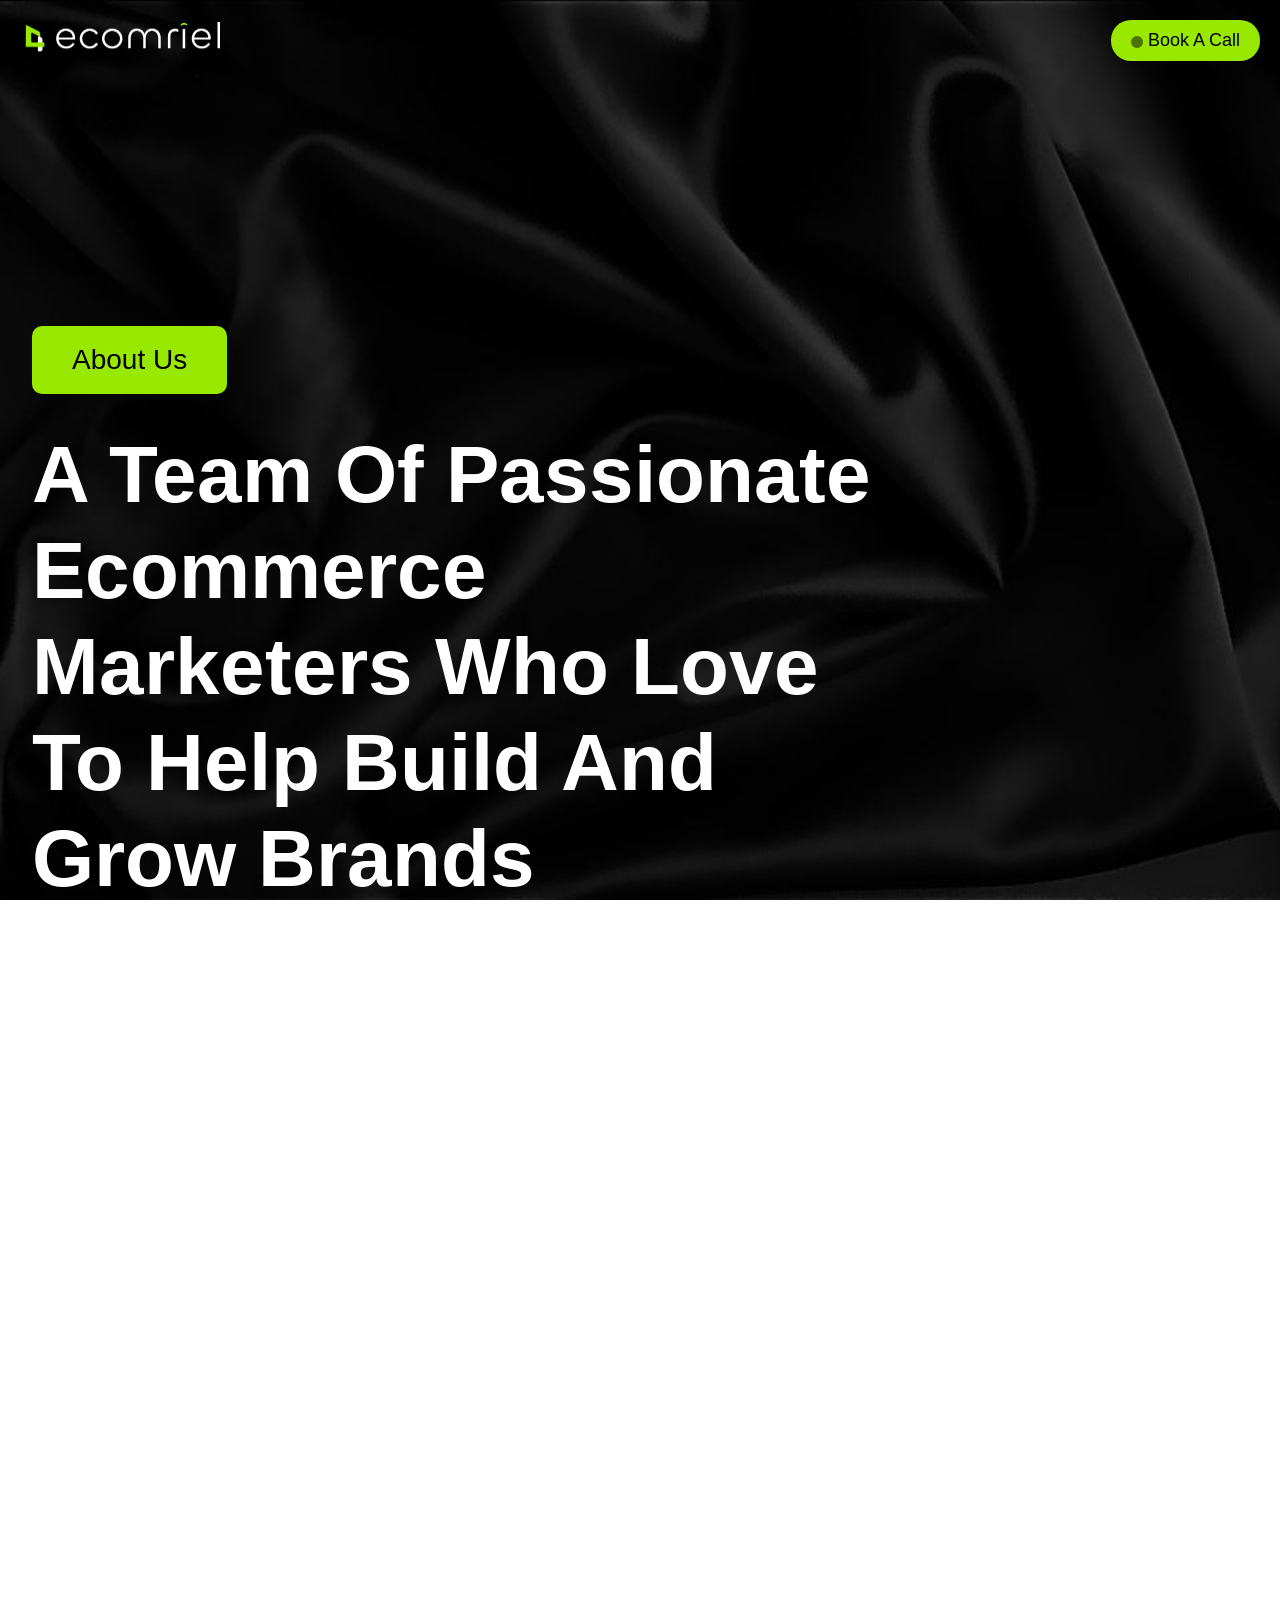
==== about.html @ 67a9770c "first commit" ====
<!DOCTYPE html>
<html lang="en">

<head>
  <meta charset="UTF-8">
  <meta name="viewport" content="width=device-width, initial-scale=1.0">
  <title>Bobb Ecom | About us</title>
  <link rel="shortcut icon" href="asset/favicon.png" type="image/x-icon">
  <!-- CSS STYLING -->
  <link rel="stylesheet" href="css/style.css">
  <!-- ANIMATION ON SCROOL -->
  <link href="https://unpkg.com/aos@2.3.1/dist/aos.css" rel="stylesheet">
  <!-- FONT AWESOME -->
  <link rel="stylesheet" href="https://cdnjs.cloudflare.com/ajax/libs/font-awesome/6.4.2/css/all.min.css" />
  <!-- callender -->
  <link href="https://assets.calendly.com/assets/external/widget.css" rel="stylesheet">


</head>

<body>

  <!-- header start -->
  <header class="header">
    <div class="hd-cont">
      <div class="logo">
        <a href="index.html"> <img src="asset/logo.png" alt="bobb logo">
        </a>
      </div>

      <div class="rgt-hd">
        <div class="hd-cll">

          <a href=""
            onclick="Calendly.initPopupWidget({url: 'https://calendly.com/team-bobbecom/30min?hide_gdpr_banner=1&background_color=000b14&text_color=ffffff&primary_color=c7f300'});return false;">
            <i class="fa-solid fa-circle"><span></span></i> book a call</a>
        </div>
        <div class="nav-togg">
          <div class="menu-icon" onclick="toggleMenu(event)">
            <div class="line line1"></div>
            <div class="line line2"></div>
          </div>
        </div>
      </div>

      <nav class="nav-menu">
        <a href="index.html" onclick="toggleMenu(event)">Home</a>
        <a href="about.html" onclick="toggleMenu(event)">About</a>
        <a href="index.html#services" onclick="toggleMenu(event)">Services</a>
        <a href="index.html#price" onclick="toggleMenu(event)">price</a>
        <a href="index.html#testimonials" onclick="toggleMenu(event)">Testimonials</a>
        <a href="index.html#contact" onclick="toggleMenu(event)">Contact</a>
        <span>
          <div class="nav-sic">
            <p>social handles</p>
            <div class="sic-ico">
              <a href="https://www.facebook.com/Bobbecom"><i class="fa-brands fa-facebook-f"></i></a>
              <a href="https://www.instagram.com/bobbecom"><i class="fa-brands fa-instagram"></i></a>
              <a href="https://www.tiktok.com/@bobbecom"><i class="fa-brands fa-tiktok"></i></a>
              <a href="#"><i class="fa-brands fa-linkedin-in"></i></a>
            </div>
          </div>

      </nav>

    </div>

  </header>

  <!-- header ends -->



  <section class="hero section ab-hm" >
    <div class="ab-hd" >
      <button>About us</button>
      <h1>A team of passionate Ecommerce marketers who love to help build and grow brands</h1>
    </div>
   
      <!--   </div>
    <div class="ab-img">
    <img src="asset/bubbl.png" alt="">
    </div> -->



  </section>
  <section class="section">
    <div class="ic-dwn">
      <div class="dwn-con"><i class="fa-solid fa-arrow-down"></i></div>
    </div>
  </section>



  <section class="section ab-bd-con">
    <div class="bd-co1">
      <h1>Where Experience Meets Passion</h1>
    </div>
    <div class="bd-co2">
      <p>We've been in the eCommerce digital marketing space for over seven years, building a strong track record along
        the way. Our team has successfully managed eCommerce stores and marketing campaigns for a wide range of brands
        across various industries—bringing valuable experience to every project. We're not just skilled; we're genuinely
        passionate about marketing and driven to deliver real results.</p>
      <p>Our approach is simple: we keep you informed at every step, ensuring you're always in the loop about your
        campaigns. Think of us as an extension of your team—combining your industry expertise with our marketing
        firepower. By entrusting your marketing to us, you can stay focused on running your business while we focus on
        growing it. Together, we form a partnership where deep experience and authentic passion fuel real success.</p>
    </div>
  </section>

  <section class="stats-section">
    <div class="stat-box">
      <span class="counter">2017</span>
      <p>Funding Year</p>
    </div>

    <div class="stat-box">
      <span class="counter">$33.2M</span>
      <p>In Ad Spend</p>
    </div>

    <div class="stat-box">
      <span class="counter">$90.4M</span>
      <p>In Revenue Generated</p>
    </div>
  </section>


  <section class="section ab-prt">
    <div class="ab-prt-txt">
      <h1>Meet our partners</h1>
      <p>Because you’re more than just another client</p>
    </div>
    <div class="ab-prt-img">
      <img src="asset/part1.svg" alt="">
      <img src="asset/part10.svg" alt="">
      <img src="asset/part11.svg" alt="">
      <img src="asset/part2.svg" alt="">
      <img src="asset/part3.svg" alt="">
      <img src="asset/part4.svg" alt="">
      <img src="asset/part5.svg" alt="">
      <img src="asset/part6.svg" alt="">
      <img src="asset/part8.svg" alt="">
      <img src="asset/part7.svg" alt="">
    </div>


  </section>

  <section class="our-tem">
    <div class="tem-img">
      <img src="asset/bubbl.png" alt="">
    </div>
    <h1>Our team is here to help</h1>
    <div class="tem-but">
      <h4>we're ready when you are</h4>

      <a href="" onclick="Calendly.initPopupWidget({url: 'https://calendly.com/team-bobbecom/30min?hide_gdpr_banner=1&background_color=000b14&text_color=ffffff&primary_color=c7f300'});return false;"> <button>Book a call</button></a>
    </div>
  </section>

  <!-- footer -->
  <section class="foot-sec">
    <div class="logo">
      <img src="asset/logo.png" alt="">

    </div>
    <div class="links">
      <ul>

        <li>
          <h4>Version</h4>2025 © Version
        </li>
        <li>
          <h4>more</h4><a href="#services">services</a>
        </li>
        <li>
          <h4>designed by</h4>kelarsco
        </li>

      </ul>
    </div>

    <div class="social">
      <a href="https://www.facebook.com/Bobbecom"><i class="fa-brands fa-facebook-f"></i></a>
    <a href="https://www.instagram.com/bobbecom"><i class="fa-brands fa-instagram"></i></a>
    <a href="https://www.tiktok.com/@bobbecom"><i class="fa-brands fa-tiktok"></i></a>
    <a href="#"><i class="fa-brands fa-linkedin-in"></i></a> 
    </div>
  </section>
  <div class="hr"></div><!-- footer -->
  <div class="all-right">
    <h4>© 2025 bobbecom. All rights reserved.</h4>
  </div>
</body>
<!-- FOTTER -->

<!-- javascripts -->
<script src="js/index.js"></script>
<!-- ANIMATION ON SCROLL -->
<script src="https://unpkg.com/aos@2.3.1/dist/aos.js"></script>

<!-- calender -->
<script src="https://assets.calendly.com/assets/external/widget.js" type="text/javascript" async></script>
<script>
  AOS.init();
</script>

</html>
---- css/style.css ----
@import url("https://fonts.googleapis.com/css2?family=Arimo:ital,wght@0,400..700;1,400..700&family=Bebas+Neue&family=Inter:ital,opsz,wght@0,14..32,100..900;1,14..32,100..900&display=swap");

* {
  padding: 0;
  margin: 0;
  box-sizing: border-box;
}

:root {
  --primary: #ffffff;
  --tetiary: #c1c1c1;
  --secondary: #99e800;
  --text: #0d0d0d;
  --text-light: #1e1e1e;
}

html,
body {
  scroll-behavior: smooth;
  width: 100%;
  height: 100%;
  overflow-x: hidden;
}

/* ------------------------------------
scroll bar
---------------------------------------- */
body::-webkit-scrollbar {
  width: 0.4em;
}

body::-webkit-scrollbar-track {
  background: var(--bg-gr);
}

body::-webkit-scrollbar-thumb {
  background-color: var(--secondary);
  height: 3rem;
  border-radius: 2px;
}

/*----------------------------------------------
   general
  ------------------------------------------- */

a {
  text-decoration: none;
  font-family: "Kanit", sans-serif;
  font-size: 18px;
  color: var(--neutral);
  transition: 0.5s ease;
}

a:hover {
  color: var(--accent);
  text-decoration: none;
}

h1 {
  font-family: "inter", system-ui;
  font-size: 25px;
  text-transform: capitalize;
  color: var(--neutral);
}

p {
  color: var(--bg-alt);
}

h2,
h3,
h4,
h5,
h6,
p {
  font-family: "inter", sans-serif;
}

.section {
  padding: 2rem;
  height: auto;
  justify-content: center;
  align-items: center;
  text-align: center;
}

.min-section {
  height: auto !important;
  padding: 25px;
  border-top: 1px solid var(--bg-gr);
  border-bottom: 1px solid var(--bg-gr);
}

body {
  background: var(--primary);
  margin: 0;
  font-family: "Inter", sans-serif;
}

/* ------------------------------------------
reveal
---------------------------------------- */
/* 
.reveal {
  opacity: 0;
  transform: translateY(30px);
  transition:
    opacity 0.6s ease-out,
    transform 0.6s ease-out;
}

.reveal.active {
  opacity: 1;
  transform: translateY(10px);
}
 */
/* ------------------------------
header
--------------------------------- */

.header {
  width: 100%;
  /* Semi-transparent */
  z-index: 1000;
  /*     backdrop-filter: blur(10px);
 */
position: absolute;}

.rgt-hd {
  display: flex;
  align-items: center;
}

.rgt-hd .hd-cll {
  background: var(--secondary);
  padding: 10px 20px;
  border-radius: 20px;
  position: relative;
  display: flex;
  justify-content: center;
  align-items: center;
  display: flex;
  text-transform: capitalize;
  font-family: "inter", sans-serif;
  transition: fade 0.5s ease;
}

.rgt-hd .hd-cll:hover {
  border:1px solid  var(--secondary);
  background: transparent;
  color: var(--secondary);

}



.rgt-hd .hd-cll i span {
  position: absolute;
  margin-left: -5px;
  margin-top: -16.5px;
  height: 10px;
  max-width: 10px;
  width: 10px;
  padding: 10px;
  background: var(--secondary);
  border-radius: 50px;
  align-items: center;
  justify-content: center;
  display: flex;
  opacity: 0.5;
  animation: pulseanimate infinite 2s ease-in-out 2s;
}

@keyframes pulseanimate {
  100% {
    transform: scale(1.5);
    opacity: 0;
  }
}

.rgt-hd .hd-cll i {
  position: relative;
  font-size: 12px;
  align-items: center;
  justify-content: center;
  margin-top: -5px;
}

.hd-cont {
  display: flex;
  justify-content: space-between;
  align-items: center;
  padding: 20px;
}

.hd-cont .logo {
  max-width: 200px;
  overflow: hidden;
  align-items: center;
}
 .hd-cont .logo .mob_loo{
    display: none;
    visibility: hidden;
  }


.hd-cont .logo img {
  width: 100%;
}

/* hero */
/* --- Hero Section --- */
.hero {
  position: relative;
  width: 100%;
  height: 100vh;
overflow: hidden;

}

/* Background image */
.bg-image {
  inset: 0;
  width: 100%;
  height: 100%;
  object-fit: cover;
  filter: brightness(0.4);
  z-index: 0;
  background-image: url(/asset/hero-img.png);
  /* make it fill the screen */
  background-size: cover; /* cover ensures it fills screen proportionally */
  background-position: center; /* center the image */
  background-repeat: no-repeat; /* prevent tiling */
}

/* Background video */
.bg-video {
  inset: 0;
  width: 100%;
  justify-content: center;
  align-items: center;
  height: 100%;
  object-fit: cover;
  z-index: 1;
  mix-blend-mode: screen;
}

.bg-image,
.bg-video {
   position: absolute; /* ✅ not fixed */
  top: 0;
  left: 0;
  width: 100%;
  height: 100%;
  object-fit: cover;
  z-index: 0;
}

/* Content container */
.hero-content {
    position: relative;
  z-index: 3; /* ensures text appears above video/image */
  color: var(--primary);
  display: flex;
  justify-content: space-between;
  align-items: flex-end;
  padding: 5rem;
  height: 100%;
}

/* Left and right layout */
.left {
  flex: 1;
}

.right {
  text-align: right;
  font-size: 0.95rem;
  line-height: 1.6;
}

/* Text styles */
.year {
  font-weight: 500;
  font-size: 60px;
  line-height: 72px;
  color: var(--primary);
  font-family: "Bebas Neue", sans-serif;

}

.glass-text {
  font-size:9vw;
  font-weight: 500;
  letter-spacing: -10px;
  line-height: 1;
  text-transform: lowercase;

  color: var(--primary);
  margin-bottom: 2rem;
}

.desc {
  max-width: 500px;
  font-size: 0.9rem;
  opacity: 0.85;
  line-height: 1.6;
  color: var(--primary);
}

/* Right-side list */
.right ul {
  list-style: none;
}

.right li {
  margin-bottom: 0.3rem;
  opacity: 0.9;
  color: var(--primary);
}

/* --- Responsive --- */
@media (max-width: 900px) {
  .hero-content {
    flex-direction: column;
    align-items: flex-start;
  }
  .right {
    text-align: left;
    margin-top: 2rem;
  }
  .glass-text {
    font-size: 11vw;
  }
}
@media (max-width: 769px) {
  .hero-content {
      padding: .3rem;
      display: flex;
      flex-wrap: wrap-reverse;
    

  }
  .right {
    text-align: right;
    width: 100%;
    padding: 0;
    height: 100%;
    position: relative;
    margin: 2rem 0;
    
  }
  .right ul li{
    font-weight: 600;

    font-size: 0.96rem;
  }
  .right ul{
    width: 100%;
 position: absolute;
  top: calc(50% - 70px);   /* move 70% down, adjust offset if needed */
  left: 0;
  }
  .left{
    position: absolute;
    align-items: flex-end;
    height: auto;
    bottom: 50px;

  }
  .glass-text {
    font-size: 12vw;
    font-weight: 600;
    letter-spacing: -3px;
    text-align: center;
    
  }
  .year{
    display: none;
    visibility: hidden;
  }
  .rgt-hd .hd-cll {
  display: none;
  
}
}
/* hero */
/* -----------------------------
menu icon
-------------------------- */

.menu-icon {
  width: 30px;
  height: 30px;
  display: flex;
  flex-direction: column;
  justify-content: center;
  align-items: center;
  cursor: pointer;
  position: relative;
  
}


.line {
  width: 40px;
  height: 2px;
  border-radius: 3px;
  position: absolute;
  background-color: var(--primary);
  transition:  0.1s ease;
  z-index: 999;
}

.line1 {
  transform: translateY(-6px);
}

.line2 {
  transform: translateY(6px);
}



.menu-icon.active .line1 {
  transform: rotate(45deg);
  left: 0;
}

.menu-icon.active .line2 {
  transform: rotate(-45deg);
}

/* ------------------------------
nav
----------------------------------- */
.nav-togg{
  display: none;
  visibility: hidden;
}


  .nav-menu_des{
    position: relative;
    top: 0;
    display: flex;
    align-items: left;
    justify-content: space-evenly; /* evenly spread items */
    align-items: center;
    color: var(--primary);
    width: 40%;
    z-index: 998;
    
    padding: 0 20px;
  }
  .nav-menu_des a{
text-transform: capitalize;
transition: .3s ease;

  }
.nav-menu_des a:hover{
  color: #ccc;
}
.nav-menu {

  display: none;
  visibility: hidden;
  position: fixed;
  top: 0;
  right: -500px;
  width: 500px;
  height: 100vh;
  background-color: var(--text);
  transition: right 0.5s ease;
  display: flex;
  flex-direction: column;
  align-items: left;
  padding-top: 4rem;
  padding-left: 1rem;
  color: white;
  z-index: 998;
}

.nav-menu span {
  background-color: var(--bg-gr);
  height: 1px;
  width: 100%;
}

.nav-menu.active {
  right: 0;
}

.nav-menu a {
  color: white;
  font-style: normal;
  text-transform: capitalize;
  font-weight: 500;
  text-decoration: none;
    font-size: 30px;
  font-family: "Inter", sans-serif;
  letter-spacing: 0px;
  margin: 5px 15px;
  transition: 0.5s ease;
}

.nav-menu a:hover {
  color: var(--accent);
  transform: scalex(1.05);
}

.nav-sic {
  justify-content: left;
  margin: 15px 0;
  display: block;
  margin-top: 5rem;
}

.nav-sic p {
  margin-left: 20px;
}

.sic-ico{
  margin-top: 20px;
  padding: 0;
}

/* -----------------------------------------
CLIENTS
-------------------------------------------------- */
.qb-box{
  display: flex;
  align-items: center;
  width: 100%;
  height: 50vh;
  justify-content: space-between;
  padding:  2rem;
}
.qbox-cont{
  text-align: left;
  width: 70%;
}

.qbox-btn{
  padding: 10px;
  display: flex;
  align-items: center;
  justify-content: center;
  transition: .5s ease;
}
.qbox-btn svg{
  width: 40px;
  stroke-width: 1px;
}
 .sk-qbox-btn .qbt-lnk{
   font-size: 25px;
  color: var(--primary);
  -webkit-text-stroke:0px;  
  
}
.qbt-lnk{
  margin-left: 15px;
  font-size: 25px;
  color: var(--text);
  -webkit-text-stroke: 0.5px var(--secondary);  
}
.qbox-cont{
   font-size: 46px;
  font-weight: 600;
  line-height: 51px;
    font-family: "Inter", sans-serif;

}
.qbox-btn:hover .qbt-lnk{
transform: translateX(10px);
}


.min-section {
  width: 100%;
  overflow: hidden; /* hide scroll overflow */
  padding: 20px 0;
}

.slider-container {
  position: relative;
  width: 100%;
  overflow: hidden;
padding-bottom: 3rem;}

.row {
  display: flex;
  align-items: center;
  gap: 0px;
  animation: scroll 25s linear infinite;
  width: max-content; /* ensures animation length fits all images */
}

.row img {
  height: 140px;
  padding: 50px;
  transition: transform 0.3s ease;
}

.slider-container .sl-ros{
  border: 1px solid var(--tetiary);
  padding: 3rem;

}


/* ✅ Seamless scroll keyframes */
@keyframes scroll {
  0% {
    transform: translateX(0);
  }
  100% {
    transform: translateX(-50%); /* moves exactly one set width */
  }
}

/* ✅ Slow down (not stop) on hover */
.slider-container:hover .row {
  animation-play-state: paused;
}


@media screen and (max-width: 769px){
.qb-box{
  display: flex;
  flex-wrap: wrap-reverse;
  align-items: center;
  justify-content: center;
  width: 100%;
  padding: 2rem 1.5rem;
}
.qbox-cont{
   font-size: 28px;
  font-weight: 500;
  width: 100%;
  line-height: 40px;
}
.qbox-btn{
  font-size: 18px;
  color: var(--primary);
  background-color:var(--secondary);  
  border-radius: 50px;
  padding: 20px 30px;
  width: 100%;
}
.qbt-lnk{

  color: var(--text-light);
  -webkit-text-stroke: none;  
}





.row img {
  height: 100%;
  width: 100%;
padding: 20px;
}

.row {
    animation-duration: 30s; /* even slower on small phones */
  display: flex;
  align-items: center;
  width: 100%;
    

  }
  .slider-container .sl-ros{
  gap: 0;

}


}

/* ---------------------- 
service section
----------------------------*/

.serv-sec{
  padding: 10px;
  height: auto;
    background-color: var(--text);

}
.ser-hd{
  display: flex;
  width: 100%;
  justify-content: space-between;
  

}
.ser-log{
  align-items: center;
  justify-content: center;
  overflow: hidden;
  width: 80px;
}

.ser-log img{
width: 70PX;
object-fit: cover;
}

.ser-arr {
    position: relative;


}
.ser-arr  i{
color: #ffffff;
width: 100%;

}
.ser-arr span{
  position: absolute;
 justify-content: center;
 align-items: center;
 display: flex;
  display: flex;
  width: 90px;
  height: 90px;
  background-color: var(--text);
  border: 10px solid var(--primary);
  border-radius: 50%;
  top: -60px;

}
.ser-tit{
  padding: 0 20px;
  text-align: center;
  justify-content: center;
  display: flex;
  align-items: center;
}
.ser-tit span{
  padding: 4px;
  border: 2px solid;
  border-right-color: var(--secondary);
  border-top-color: var(--secondary);
margin-right: 10px;
}
.pjs-sec{
  display: grid;
  grid-template-columns: repeat(auto-fit, minmax(720px, 1fr));
  gap: 20px;
  margin-top: 10rem;
  justify-content: center;
  padding: 10px;
  align-items: center;
  height: auto;
  
}
.pjs-sec a{
  margin-top: 3rem;
}
.psec-list{
  padding: 1rem;
  text-align: left;
  display: block;
  overflow: hidden;
  
}
.psec-list .ps-li-img{
  width: 820px;
  height: 550px;
  margin: 20px 0;
  overflow: hidden;
  
}
.psec-list .ps-li-img:hover img{
  transform: scale(1.1);
}
.psec-list .ps-li-img img{
  width: 820px;
  height: 100%;
object-fit: cover;
transition: .5s ease;
}
.ps-li-tit h1{
  padding: 10px 0;
  font-size: 25px;
  font-weight: 700;
  text-transform: capitalize;
  color: var(--text);
  text-align: left;
  
  width: 100%;

  
}
.ps-li-dec p{
  width: 100%;
  padding: 10px 0;
  font-size: 18px;
  font-weight: 300px;
  text-transform: lowercase;
  color: var(--text-light);

}
.ps-li-tags{
  padding: 20px 0;
  display: inline-flex;
  gap: 10px;
}
.ps-li-tags span{
  padding: 3px 10px;
  border-radius: 50px;
  border: 1px solid var(--text-light);
  font-weight: 700;
  font-size: 13px; 
  letter-spacing: .4px;
  text-transform: uppercase;
  color: var(--text);
  
}
.pj-ft-txt{
  width: 100%;
  align-items: center;
  padding: 2rem;
  text-align: right;
  position: relative;
  
}
.pj-ft-txt h1{
  text-transform: capitalize;
  font-weight: 500;
  font-size: 60px;
  font-family: "Arimo", sans-serif;
    color: var(--text);

}
.pj-ft-txt a b{
  color: var(--text);
  
}
.pj-ft-txt a span{
  color: var(--secondary);
  font-family: "Inter", sans-serif;
  margin-top: -15px;

}
.pj-ft-txt a{
  display: flex;
  right: 1rem;
  position: absolute;
  align-items: center;
  
}
.pj-ft-txt a img{
  width: 50px;
  transition: .3s ease;
}
.pj-ft-txt a:hover img{
transform: translateX(-10px);
}



@media screen and (max-width:720px) {
  .pj-ft-txt {
    padding: 2rem 0;
  }
  .pj-ft-txt h1{

  font-size: 35px

}
.pj-ft-txt a img{
  width:30px;
}
  .ps-li-tit h1{
  
  font-size: 20px;
  

  
}
.ps-li-dec p{
 font-size: 15px;

}
  .pjs-sec{
display: block;
  }

  .psec-list{
  padding: 0rem;

  
}
.psec-list .ps-li-img{
  width: 400px;
  height: 200px;
  overflow: hidden;
  
}
.psec-list .ps-li-img img{
  width: 420px;
  height: 200px;
object-fit: cover;
}
}

.ser-tit p{
  color: var(--primary);
}


.ser-main{
  display: flex;
  justify-content: space-between;
  align-items: center;
  width: 100%;
  height: 100%;
  top: 0;
  overflow: hidden;
  padding: 10px;

}

.ser-m-bx-lft{
  padding: 30px ;
  justify-content: center;
  align-items: center;
  width: 20%;
  height: 80%;
}

.ser-m-bx-rgt{
  width: 70%;
  height: 100%;
  padding: 2rem;
  display: flex;
  align-items: center;
}


.ser-m-bx-lft .bx-lft-tit{
  color: var(--tetiary);
  padding: 10px;
  padding: 10px 0;
  font-size: 18px;
  text-transform: capitalize;
}
.ser-m-bx-lft .bx-lft-dec{
  color: var(--primary);
  padding: 10px 0;
  font-size: 23px;
  font-weight: 500;
}
.bx-lft-img{
  overflow: hidden;
  border-radius: 5px;
  margin-bottom: 10px;
  width: 300px;
  height: 200px;
}
.bx-lft-img img{
  width: 100%;
  height: 100%;
  object-fit: cover;
}

.skill-list{
  width:100%;
  height: 100%;
  list-style:none;
  padding:0;
  padding: 10px;
  margin:0;
}
.skill-list  li:nth-child(1){
  opacity: 1;
}
.skill-list  li{
  position: relative;
  color: var(--primary);
  cursor: pointer;
  text-transform: capitalize;
  padding: 1rem 0;
  font-size: 75px;
  letter-spacing: -5px;
  margin: 20px 0;
  font-weight: 600;
  font-family: "Inter", sans-serif;
  align-items: center;
  display: flex;
  border-bottom: 0.1px solid var(--tetiary);

    transition: all .35s ease;
  opacity: .4;

}
.bx-rgt-no p{
  font-weight: 500;
  color: var(--primary);
}
.bx-rgt-no{
  color: var(--secondary);
  position: absolute;
  right: 30px;
  font-size: 30px;
  top: 10px;
  display: flex;
  font-weight: 200;
  font-family: "Arimo", sans-serif;

}

/* transition base */


/* hovered item */
.skill-list li:hover{
  opacity: 1;
  padding-left: 10px;

  color: var(--primary);
}

/* when hovering inside UL — dim everything except active li */
.skill-list:hover li{
  opacity: .2;
}

/* override for the one the cursor is on (keeps it bright & big) */
.skill-list li:hover{
  opacity: 1 !important;
  color: var(--primary);
}

.sk-qbox-btn img{
  width: 30px;
}
.sk-qbox-btn{
  width: 80%;
  padding: 3rem 0;
}

@media screen and (max-width: 769px){
  .sk-qbox-btn{
  width: 100%;
 padding: 4rem 1rem;
 margin: 2rem 0;
}
 .sk-qbox-btn .qbt-lnk{
   font-size: 20px;
color: var(--primary); 
  -webkit-text-stroke:0px;  
  
}
  .ser-arr span{
  
  width: 60px;
  height: 60px;
  background-color: var(--text);
  border: 5px solid var(--primary);
  border-radius: 50%;
  top: -30px;

}
.ser-log img{
width: 45PX;
}

.serv-sec{
 
  height: auto;
}
.ser-main{
  display: flex;
  flex-wrap: wrap-reverse;
  justify-content: left;
  align-items: center;
  text-align: left;
  width: 100%;
  height: 100%;
  top: 0;
  overflow: hidden;
  padding: 10px;

}

.ser-m-bx-lft{
  padding:  10px;
  justify-content: center;
  align-items: center;
  width: 100%;
}
.ser-m-bx-rgt{
  width: 100%;
  height: 100%;
  padding: 0rem;
  align-items: center;
}
.skill-list  li{
  
  padding: .5rem 0;
  font-size: 25px;
  margin: 20px 0;
  font-weight: 400;
  letter-spacing: .4px;
 

}
.bx-rgt-no{
 
  right: 30px;
  font-size: 15px;
  top: 10px;
  

}
.ser-m-bx-lft .bx-lft-dec{

  font-size: 16px;
  font-weight: 400;
}
.qbox-btn{
  font-size: 15px;

  border-radius: 50px;
  justify-content: center;
  align-items: center;
  display: flex;
  padding: 15px 25px;
}
.section .sec-tit {
  padding: 0rem;
  
}

}
/* ---------------------- 
service section
----------------------------*/

/*-------------------------------------- 
PROJECT SECTIONS
----------------------------------- */
.section .sec-tit {
  padding: 1rem;
  justify-content: center;
  align-items: center;
  text-align: center;
  position: relative;
}

.section .sec-mini-tit {
  width: 100%;
  padding: 2rem 0;
  position: absolute;
}

.section .sec-mini-tit p {
  text-transform: capitalize;
  color: var(--text);
  position: relative;
}

.sec-mini-tit .ser-tit{
  padding: 0 20px;
  text-align: center;
  justify-content: center;
  display: flex;
  align-items: center;
}
.sec-mini-tit .ser-tit span{
  padding: 4px;
  border: 2px solid;
  border-color: var(--primary);
  border-right-color: var(--secondary);
  border-top-color: var(--secondary);
margin-right: 10px;
}


.section .sec-mini-tit h1 {
  font-size: 70px;
  letter-spacing: -4px;
  font-weight: 700;
  line-height: 67px;
  padding: 2rem 0;
  font-family: "Arimo", sans-serif;
  color: var(--text);
}

.prj-sec {
  position: relative;
  top: 90px;
}

.prj-sec .prj-vid video {
  width: 90vw;
  transition: width 0.3s ease;
  top: 10px;
  border-radius: 10px;
}

.prj-bt-con {
  padding: 2rem;
  width: 100%;
  text-align: center;
  align-items: center;
  justify-content: center;
}

.prj-bt-con .btn-prj {
  background: var(--accent);
  border: 1px solid var(--accent);
  text-transform: uppercase;
  padding: 18px 45px;
  font-family: "Roboto", sans-serif;
  letter-spacing: 4px;
  font-size: 23px;
  color: var(--bg-alt);
  border-radius: 12px;
  box-shadow:
    6px 6px 10px #00050d,
    -6px -6px 15px #022a45;
  cursor: pointer;
  transition: all 0.3s ease-in-out;
  position: relative;
  outline: none;
  margin-top: 2rem;
}

.prj-bt-con .btn-prj:hover {
  transform: translateY(-5px);
  box-shadow:
    10px 10px 20px #00050d,
    -10px -10px 20px #022a45;
  color: #ffffff;
}

.prj-bt-con .btn-prj:active {
  transform: translateY(2px);
  box-shadow:
    inset 4px 4px 4px #00050d,
    inset -4px -4px 10px #022a45;
  color: #00aacc;
}


@media screen and (max-width:760px){
  .section .sec-mini-tit h1 {
  font-size: 40px;
  width: 100%;
  line-height: 35px;
  font-weight: 700;
  padding: 1rem 0;
}

   .section .sec-mini-tit p {
    font-size: 13px;
  }

  .founder-text p{

  font-size: 14px;
}
.founder-text h2{
  font-size:30px;



}

}

/* -----------------------
about mee
------------------------- */
.about-se{
  margin-top: 5rem;
}

.ser-m-bx-rg{
  width: 60%;
  height: 100%;
  padding: 2rem;
  margin-top: 0;
  
}

.ser-m-bx-rg .top-ab{
  padding: 3rem 0;
  width: 70%;
}
.ser-m-bx-rg .top-ab span{
  color: var(--secondary);
  font-size: 30px;
    font-family: "Bebas Neue", sans-serif;
  padding-right: 3rem;

}
.ser-m-bx-rg .top-ab h1{
  color: var(--primary);
  font-weight: 500;
  font-size: 40px;
  margin-bottom: 1rem;
  font-family: "Arimo", sans-serif;
  
  
}
.ser-m-bx-rg .top-ab p{
  color: var(--tetiary);
  padding: 1rem 0;
    font-family: "Inter", sans-serif;
    font-size: 16px;
    font-weight: 300;

}
.b-line{
  height: 1px;
  width: 100%;
  background-color: var(--tetiary);

}

.bt-ab{
  color: var(--primary);
  margin: 2rem 0;
}
.bt-ab h3{
     font-weight: 500;
  font-size: 40px;
  margin-bottom: 1rem;
  font-family: "Arimo", sans-serif;

}
.bt-ab p{
  font-size: 17px;
}





.founder-section{
  width:100%;
  padding:70px 8vw;
}

.founder-grid{
  display:grid;
  grid-template-columns:1fr 1fr;
  align-items:center;
  gap:50px;
}

.founder-img {
  width: 550px;
  overflow: hidden;
  position: relative;

}
.fo-im-bx{
  position: absolute;
  top: 0px;
  right: 0px;
  padding: 5px;
  border: none;
  border: 2px solid;
  border-right-color: var(--secondary);
  border-top-color: var(--secondary);
}
.founder-img img{
  width:100%;
  height:auto;
  object-fit:cover;
}

.founder-text h2{
  font-size:40px;
  font-weight:700;
    font-family: "Arimo", sans-serif;

  margin-bottom:0px;
  color: var(--primary);
}

.quote img{
width: 60px;
padding-right: 1rem;
}

.founder-text p{
  line-height:1.6;
  margin-bottom:20px;
  max-width:700px;
  color: var(--tetiary);
}

.founder-text hr{
  border:none;
  border-top:1px solid rgba(255,255,255,0.2);
  margin:40px 0 20px;
}

.founder-name h3{
  font-size:32px;
    font-family: "Arimo", sans-serif;

  margin-bottom:6px;
  color: var(--primary);
}

/* MOBILE — image goes down */
@media(max-width:720px){
  .founder-grid{
    grid-template-columns:1fr;
  }
  .founder-img{
    order:2;
  }
  .founder-text{
    order:1;
  }
}

@media(max-width:720px){
  .quote img{
width: 50px;
}
.founder-img {
  width: 350px;
  overflow: hidden;
  justify-content: center;

}
.founder-img img{
  width:100%;
  height:auto;
  object-fit:cover;
}

.side-box {
 margin: 1rem 0;
}


.founder-section{
  padding:70px 3vw;
}
}
/* ----------------------------------------
results
---------------------------------------- */

.prj-sec .prj-img img {
  border-radius: 10px;
}

/* --------------------------------------
PRICING
----------------------------------------- */

.main-container {
  display: flex;
  gap: 20px;
  justify-content: center;
  text-align: left;
  align-items: flex-start;
  position: relative;
  height: 100%;
  top: 300px;
  padding: 20px 50px;
}

.man-con .package-box {
  background: linear-gradient(135deg, #7615fb, #b870f5);
}
.package-box {
  background: linear-gradient(135deg, #21d6ff, #0083b0);
  border-radius: 20px;
  padding: 30px;
  height: 360px;

  flex: 3;
  display: flex;
  flex-direction: column;
  -webkit-box-shadow: 0 1px 30px rgba(0, 0, 0, 0.216);
  -moz-box-shadow: 0 1px 30px rgba(0, 0, 0, 0.216);
  box-shadow: 0 1px 30px rgba(193, 213, 243, 0.383);
}

.package-box h2 {
  margin-bottom: 20px;
  font-size: 25px;
  font-weight: 500;
  letter-spacing: -1px;
  font-family: "Arimo", sans-serif;
  text-transform: uppercase;
  font-style: italic;
  line-height: 30px;
}

.package-list {
  display: flex;
  justify-content: space-between;
  flex-wrap: wrap;
  height: 100%;
  width: 100%;
}

.package {
  width: 30%;
}

.package h3 {
  color: #ffffff;
  margin-bottom: 15px;
  font-weight: 400;
  font-size: 12px;
  letter-spacing: 0.7px;
  text-transform: capitalize;
  font-family: "Boldonse", system-ui;
  padding-top: 2rem;
}

.package ul {
  padding-left: 10px;
}
.package ul li {
  list-style-type: none;
  font-family: "Roboto", sans-serif;
  font-size: 12px;
  padding: 10px;
  font-weight: 500;
  letter-spacing: 0.4px;
}

.side-box {
  background-color: #1b263b;
  border-radius: 20px;
  padding: 30px;
  flex: 1;
}

.side-box h3 {
  color: var(--secondary);
  margin-bottom: 10px;
}

.side-box p {
  margin-bottom: 20px;
  color: var(--primary);
}

.button {
  background-color: var(--primary);
  color: var(--text-light);
  padding: 10px 20px;
  text-transform: uppercase;
  text-decoration: none;
  border-radius: 8px;
  font-weight: normal;
  display: inline-block;
}

/* -----------------------------------
testimonials
---------------------------- */
.sec-tes {
  margin-top: 300px;
  height: 100%;
}

.testimonial-slider {
  max-width: 1200px;
  margin: auto;
  position: relative;
  overflow: hidden;
  top: 200px;
  padding: 5rem 0;
}

.testimonial {
  display: flex;
  flex-direction: row;
  align-items: center;
  background: linear-gradient(135deg, #f0efe7, #fff);
  border-radius: 12px;
  padding: 5rem;
  gap: 2rem;
  justify-content: center;
  box-shadow: 0 10px 30px rgba(0, 0, 0, 0.1);
}

.testimonial-image {
  flex: 1;
}

.testimonial-image img {
  width: 100%;
  border-radius: 12px;
  object-fit: cover;
}

.testimonial-content {
  flex: 1.2;
  text-align: left;
}

.author-info {
  display: flex;
  align-items: center;
  gap: 1rem;
  margin-top: 1rem;
  bottom: 100%;
  width: 100%;
}

.author-photo {
  width: 60px;
  height: 60px;
  border-radius: 50%;
  overflow: hidden;

  border: 1px solid var(--primary);
}

.author-photo img {
  width: 60px;
  height: 60px;
  object-fit: cover;
}

.author-text h4 {
  margin: 0;
  font-family: "Kanit", sans-serif;
  letter-spacing: 0.5px;
  color: var(--gray-700);
  font-size: 1.5rem;
  cursor: pointer;
}

.author-text p {
  font-size: 0.85rem;
  color: #555;
  cursor: pointer;
}

.quote {
  font-size: 1rem;
  font-family: "Boldonse", system-ui;
  letter-spacing: 0.6px;
  color: var(--text);
  position: relative;
  cursor: pointer;
}
.quote i {
  position: absolute;
  top: -50px;
  font-size: 3rem;
  right: 30px;
  color: var(--accent);
}

.slider-controls {
  text-align: center;
  margin-top: 1rem;
}

.dot {
  display: inline-block;
  width: 10px;
  height: 10px;
  background-color: #ccc;
  border-radius: 50%;
  margin: 0 5px;
  cursor: pointer;
}

.dot.active {
  background-color: #071f4f;
}

.nav-button {
  position: absolute;
  top: 50%;
  transform: translateY(-50%);
  background-color: var(--secondary-alt);
  color: #fff;
  border: none;
  border-radius: 50%;
  width: 40px;
  height: 40px;
  cursor: pointer;
}

.nav-button.left {
  left: -10px;
}

.nav-button.right {
  right: -10px;
}

/* -----------------------------------
contact
-------------------------------------- */






.project-cta{
  width:100%;
  margin: 5rem 0;
  height:80vh;
  background:url('/asset/conb.jpeg') no-repeat center center/cover;
  display:flex;
  flex-direction: column;
  align-items:center;
  justify-content:center;
  text-align:center;
  padding:0 7vw;
}

.project-content{
  max-width:1000px;
  width:100%;
}

.project-content h1{
  font-size:70px;
  font-weight:800;
  color:var(--primary);
  margin-bottom:25px;
  line-height:1;
    font-family: "Arimo", sans-serif;

}

.project-content p{
  color:#dcdcdc;
  font-size:18px;
  line-height:1.6;
  margin-bottom:40px;
  max-width:550px;
  margin-inline:auto;
}

.btn-row{
  display:flex;
  gap:20px;
  justify-content:center;
  margin-bottom:30px;
}

.btn{
  padding:18px 40px;
  border-radius:50px;
  font-weight:600;
  text-decoration:none;
  display:inline-block;
}

.btn.primary{
  background:#cbff32;
  color:#000;
}

.btn.secondary{
  background:var(--primary);
  color:var(--text);
}

.founder-info{
  display:flex;
  justify-content:center;
  align-items:center;
  gap:12px;
  margin-bottom:25px;
}

.founder-info img{
  width:45px;
  height:45px;
  border-radius:50%;
  object-fit:cover;
}

.founder-info h4{
  color:var(--primary);
  font-size:18px;
  margin:0;
  font-weight:600;
}

.founder-info span{
  color:var(--tetiary);
  font-size:13px;
}


/* MOBILE */
@media(max-width:850px){

  .project-cta{
    height:auto;
    padding:70px 6vw;
  }

  .project-content h1{
    font-size:40px;
    line-height:1.15;
    margin-bottom:10px;
  }

  .founder-info{
    margin-bottom:25px;
  }

  .project-content p{
    font-size:15px;
    width:90%;
    margin-bottom:35px;
  }

  .btn-row{
    flex-direction:column;
  }

  .btn{
    width:100%;
    max-width:290px;
    margin-inline:auto;
  }
}
























#contact {
  margin-top: 100px;
  height: 100vh;
  margin-bottom: 100px;
}

.contact .cont-form {
  margin-top: 70px;
  width: 100%;
  padding: 2rem;
  display: grid;
  grid-template-columns: repeat(auto-fit, minmax(20rem, 2fr));
}

.contact .cont-form .form-lft {
  padding: 2rem;
  width: 100%;
}

.contact .cont-form .form-rgt .hed-tit h4 {
  font-size: 22px;
  font-weight: 500;
  text-transform: capitalize;
  color: var(--text-light);
  font-family: "Inter", sans-serif;
  text-transform: capitalize;
}

.contact .cont-form .form-rgt .hed-tit {
  justify-content: center;
  text-align: center;
  margin-bottom: 2rem;
}

.contact .cont-form .form-rgt {
  padding: 2rem;
  height: 450px;
  margin-top: 100px;
  text-align: left;
  justify-content: start;
}

.contact .cont-form .form-rgt .titleb {
  height: 60px;
  margin: 0.5rem;
  width: auto;
  position: relative;
  align-items: center;
  justify-content: space-between;
}

.contact .com-info {
  padding: 1rem;
}

.contact .com-info h6 {
  font-weight: 400;
  font-size: 18px;
  color: var(--text-light);
  font-family: "Inter", sans-serif;
}

.contact .com-soc {
  width: 100%;
  padding: 5px;
}

.contact .com-soc a i {
  font-size: 20px;
  color: var(--text);
  padding-right: 2rem;
  cursor: pointer;
}
.contact .cont-form .form-lft .cont-form {
  display: grid;
  grid-template-columns: repeat(2, 1fr);
  column-gap: 2rem;
  row-gap: 1rem;
}
.contact .cont-form .form-lft .input-wrap ::placeholder {
  font-family: "Inter", sans-serif;
  font-size: 18px;
  letter-spacing: 0.4px;
}

.contact .cont-form .form-lft .input-wrap.w-100 {
  grid-column: span 2;
}

.input-wrap {
  position: relative;
}

.contact .cont-form .form-lft .input-wrap .cont-inp {
  padding: 1rem 1rem;
  font-family: "Kanit", sans-serif;
  width: 100%;
  border: none;
  outline: none;
  border-radius: 40px;
  color: var(--gray-400);
  font-weight: 600;
  transition: 0.5s ease;
  border: 2px solid transparent;
  box-shadow: 0 1px 3px var(--secondary);
}



.contact .cont-form .form-lft .input-wrap .icon {
  position: absolute;
  top: 50%;
  right: calc(1.35rem + 2px);
  transform: translateY(-50%);
  pointer-events: none;
  color: var(--text-light);
  font-size: 1.25rem;
  transition: 0.3s;
}

.contact .cont-form .form-lft .input-wrap textarea {
  resize: none;
  width: 100%;
  min-height: 150px;
}

.contact .cont-form .form-lft .input-wrap.focus .cont-inp {
  background-color: var(--primary);
  border: 2px solid var(---btn);
}

.contact .cont-form .form-lft .input-wrap.focus .icon {
  color: var(--secondary);
}

.contact .cont-form .form-lft {
  height: 80vh;
}

.contact .cont-form .cont-butt .btn-prj {
  border: none;
  text-transform: uppercase;
  padding: 15px 30px;
  font-family: "Roboto", sans-serif;
  letter-spacing: 1px;
  font-size: 16px;
  color: var(--text);
  border-radius: 50px;
  background-color: var(--secondary);
  cursor: pointer;
  transition: all 0.3s ease-in-out;
  position: relative;
  outline: none;
}


.contact .cont-form .cont-butt .btn-prj:active {
  transform: translateY(2px);
  box-shadow:
    inset 4px 4px 4px #00050d,
    inset -4px -4px 10px #022a45;
  color: #00aacc;
}

.titleb input[type="checkbox"]:hover {
  transform: scale(1.08);
}

.titleb input[type="checkbox"]:checked:after {
  font-weight: 900;
  content: "\f058";
  color: var(--secondary);
}

.titleb input[type="checkbox"]:after {
  position: absolute;
  font-family: "font awesome 6 free";
  font-weight: 400;
  content: "\f111";
  font-size: 19px;
  padding: 10px;
  color: var(--tetiary);
}

.titleb input[type="checkbox"] :checked + label {
  animation: grow 0.5s;
}

@keyframes grow {
  50% {
    font-size: 80px;
  }
}

.titleb input[type="checkbox"] {
  -webkit-appearance: none;
  position: relative;
  height: 100%;
  width: 100%;
  cursor: pointer;
  border: 3px solid transparent;
  outline: none;
  border-radius: 10px;
  box-shadow: 4px 15px 15px 25px rgba(247, 249, 233, 0.02);
}

.titleb label h5 {
  font-family: "Prompt", sans-serif;
  font-weight: 200;
  color: var(--gray-400);
  text-transform: capitalize;
  font-size: 18px;
}

.titleb label {
  display: flex;
  flex-direction: column;
  margin-left: 3rem;
  text-align: left;
  justify-content: center;
  height: 80%;
  position: absolute;
  bottom: 0;

  width: 100%;
}

/* -------------------------------------
footer
----------------------------------------- */

.foot-sec {
  background: var(--primary);
  display: flex;
  flex-wrap: wrap;
  padding: 3rem;
  margin-top: 200px;
  height: auto;
  justify-content: space-between;
}

.foot-sec .logo {
  width: 300px;
}
.foot-sec .logo img {
  width: 100%;
}

.foot-sec .links ul {
  display: flex;
  flex-wrap: wrap;
  gap: 2rem;
  align-items: center;
  justify-content: center;
}
.foot-sec .links ul h4 {
  font-weight: 300;
  color: var(--gray-400);
  font-family: "Roboto", sans-serif;
  font-size: 13px;
  text-transform: uppercase;
}
.foot-sec .links ul li {
  list-style-type: none;
  color: var(--txt-alt);
  font-family: "Kanit", sans-serif;
  font-size: 18px;
  padding-left: 15px;
  text-transform: capitalize;
}

.foot-sec .social {
  cursor: pointer;
  padding: 10px;
}
.foot-sec .social a {
  margin-right: 20px;
}
.hr {
  height: 1px;
  width: 100%;
  background-color: var(--gray-600);
}
.all-right {
  padding: 1rem;
  text-align: center;
  width: 100%;
  justify-content: center;
  align-items: center;
}
.all-right h4 {
  color: var(--neutral);
  font-family: "Roboto", sans-serif;
  font-size: 15px;
  letter-spacing: 0.5px;
  text-transform: capitalize;
  font-weight: 400;
}

/* ------------------------------
ABOUT PAGE
----------------------------------- */
.ab-hm {
  display: flex;
  flex-wrap: wrap;
  text-align: left;
  position: relative;
  justify-content: left;
  align-items: center;
  width:100%;
  height:100vh;
  padding: 0 2rem;
  background:url('/asset/conb.jpeg') no-repeat center center/cover;


}
.ab-hd {
  z-index: 10;
  transform: translateY(150px);
}
.ab-hm .ab-hd button {
  padding: 18px 40px;
  font-size: 28px;
  font-family: "roboto", sans-serif;
  font-weight: 500;
  text-transform: capitalize;
  color: var(--neutral);
  background-color: var(--secondary);
  outline: none;
  border-radius: 10px;
  border: none;
  pointer-events: none;
  margin: 2rem 0;
}

.ab-hm .ab-hd h1 {
  font-family: "Arimo", sans-serif;
  font-size: 80px;
  font-weight: 700;
  width: 70%;
  color: var(--primary);
}
.ab-img {
  position: relative;
  right: -700px;
  width: 700px;
  top: -550px;
}
.ab-img img {
  position: absolute;
  width: 700px;
}

.ic-dwn {
  width: 100%;
  justify-content: center;
  align-items: center;
  text-align: center;
  padding: 1rem;
  top: 80px;
  display: flex;



  
}
.ic-dwn .dwn-con {
  padding: 25px 10px;
  align-items: center;
  justify-content: center;
  border: 2px solid var(--secondary);
  border-radius: 25px;
}

.dwn-con i {
  color: var(--txt-alt);
  font-size: 18px;
  transition: 0.5s ease-in-out;
  animation: upDown 2s ease-in-out infinite;
}
@keyframes upDown {
  0% {
    transform: translateY(0);
  }
  50% {
    transform: translateY(15px); /* Move up */
  }
  100% {
    transform: translateY(0); /* Move back to original position */
  }
}

.ab-bd-con {
  position: relative;
  text-align: left;
  justify-content: center;
  padding: 0 3rem;
  align-items: center;
  display: flex;
  flex-wrap: wrap;
  height: 80vh;
}
.bd-co1 {
  text-align: left;
  justify-content: start;
  align-items: center;
  width: 35%;
  padding-right: 1rem;
}
.bd-co1 h1 {
  font-family: "roboto", sans-serif;
  font-size: 60px;
  font-weight: 700;
  color: var(--neutral);
}
.bd-co2 {
  text-align: left;
  justify-content: start;
  align-items: center;
  width: 65%;
}
.bd-co2 p {
  letter-spacing: 0.5px;
  font-size: 17px;
  font-weight: 400;
  padding-bottom: 2rem;
  color: var(--neutral);
}

.stats-section {
  display: flex;
  flex-wrap: wrap;
  justify-content: center;
  gap: 1rem;
  padding: 1rem 2rem;
}

.stat-box {
  background: var(--accent);
  padding: 3rem;
  flex: 1;
  border-radius: 15px;
  text-align: center;
  min-width: 150px;
}

.counter {
  font-size: 6rem;
  font-weight: 700;
  font-family: "roboto", sans-serif;
  display: block;
  color: var(--txt-alt);
  text-align: left;
  justify-content: center;
  align-items: center;
}

.stat-box p {
  margin-top: 0.5rem;
  color: var(--txt-alt);
  text-align: left;
}
.ab-prt-img {
  padding: 1rem;
  display: flex;
  flex-wrap: wrap;
  gap: 50px;
  width: 100%;
}
.ab-prt-img img {
  flex: 1;
  width: 130px;
}
.ab-prt-img img:nth-child(9) {
  width: 100px;
}

.ab-prt {
  margin-top: 100px;
  text-align: left;
}
.ab-prt h1 {
  font-family: "roboto", sans-serif;
  font-size: 60px;
  font-weight: 700;
  color: var(--neutral);
}
.ab-prt-txt {
  margin-bottom: 2rem;
}

.our-tem {
  display: flex;
  height: 50vh;
  border-top-right-radius: 50px;
  border-top-left-radius: 50px;
  margin-top: 150px;
  margin-bottom: -200px;
  overflow: hidden;
  box-shadow:
    0px 0px 10px #393939,
    0px 0px 15px #a9baff3a;

  align-items: center;
  text-align: center;
  position: relative;
  padding: 10px 5rem;
}
.our-tem img {
  position: absolute;
  left: -300px;
  top: -400px;
}
.our-tem h1 {
  position: relative;
  font-family: "Roboto", sans-serif;
  font-weight: 700;
  font-size: 3rem;
  text-transform: capitalize;
  text-align: left;
  padding: 2rem 3rem;
  letter-spacing: 0.6px;
}
.tem-img {
  position: relative;
}
.our-tem .tem-but {
  position: relative;
}
.our-tem .tem-but h4 {
  color: var(--neutral);
  font-size: 2rem;
  font-family: "Roboto", sans-serif;
  font-weight: 500;
  text-align: left;
  justify-content: start;
  padding: 10px 0;
}
.our-tem .tem-but a button {
  padding: 15px 30px;
  border-radius: 50px;
  font-size: 1.5rem;
  font-weight: 600;
  text-transform: capitalize;
  font-family: "Roboto", sans-serif;
  color: var(--txt-alt);
  margin-top: 1rem;
  outline: none;
  cursor: pointer;
  border: none;
  background: var(--accent);
}


@media screen and (max-width:540px){

 
  .ab-hm{
    height: 100vh;
  }
  .ab-hm .ab-hd h1 {
  font-size: 30px;
  width: 100%;
}
.ab-hm .ab-hd button {
  padding: 14px 30px;
  font-size: 20px;
 
}

}
/* --------------------------------------
projects page
---------------------------------- */
#stores {
  padding: 2rem 0.5rem;
}

.proj-pg {
  margin-top: 200px;
  display: flex;
  flex: 1;
  flex-wrap: wrap;
  justify-content: center;
  align-items: center;
  padding: 1rem;
  gap: 25px;
}
.st-box {
  width: 400px;
  border: 1px solid var(--accent-bl);
  padding: 15px;
  justify-content: left;
  display: block;
  align-items: center;
  text-align: left;
  cursor: pointer;
  overflow: hidden;
  transition: 0.5s ease;
}
.sal .st-box .et-bx-img {
  height: 400px;
}
.sal .st-box .et-bx-img img {
  height: 400px;
}
.st-box:hover {
  background: var(--secondary);
  border: 2px solid var(--accent-bl);
}
.st-box .et-bx-img {
  padding-right: 15px;
  width: 370px;
  height: 230px;
  overflow: hidden;
  background: var(--primary);
}
.st-box .et-bx-img img {
  width: 370px;
  height: 230px;
  object-fit: cover;
}

.et-tx-tit {
  display: flex;
  padding: 10px 0;
  align-items: center;
  justify-content: space-between;
  text-align: left;
}
.et-tx-tit h4 {
  font-family: "Kanit", sans-serif;
  font-weight: 500;
  font-size: 18px;
  text-transform: capitalize;
  color: var(--txt-alt);
  padding-right: 10px;
}
.et-tx-tit span {
  background: var(--gray-400);
  font-family: "Boldonse", system-ui;
  padding: 5px 15px;
  font-size: 8px;
  font-weight: 100;
  color: var(--gray-700);
  text-transform: uppercase;
  letter-spacing: 0.7px;
  margin-left: 20px;
}
.et-tx-bd {
  text-align: left;
  align-items: center;
  padding: 18px 0;
}
.et-tx-bd h3 {
  color: var(--gray-500);
  font-family: "Roboto", sans-serif;
  font-weight: 500;
  font-size: 15px;
}
.et-ft-lk a {
  text-transform: uppercase;
}

/* 0-----------------------
thank you
----------------------------- */
.thk-sec {
  justify-content: center;
  align-items: center;
  text-align: center;
  display: flex;
  width: 100%;
  height: 100vh;
}

.sussc {
  justify-content: center;
  align-items: center;
  text-align: center;
  display: flex;
  flex-wrap: wrap;
  position: relative;
  max-height: 500px;
  height: 350px;
  width: 350px;
  border-radius: 30px;
  background: var(--neutral);
  overflow: hidden;
  -webkit-box-shadow: 0 1px 10px rgba(238, 238, 238, 0.216);
  -moz-box-shadow: 0 1px 10px rgba(0, 0, 0, 0.216);
  box-shadow: 0 1px 10px rgba(165, 168, 225, 0.326);
}

.section .sussc .pulse {
  justify-content: center;
  text-align: center;
  align-items: center;
  display: flex;
  padding: 3rem;
  width: 40px;
  height: 40px;
  background-color: var(--secondary);
  border-radius: 50px;
}

.section .sussc .pulse span {
  position: absolute;
  height: 70px;
  max-width: 60px;
  width: 70px;
  padding: 3rem;
  background: inherit;
  border-radius: 50px;
  opacity: 0.5;
  animation: pulseanimate infinite 2s ease-out 2s;
}

@keyframes pulseanimate {
  100% {
    transform: scale(2);
    opacity: 0;
  }
}

.section .sussc .pulse i {
  font-size: 40px;
  color: #fff;
  z-index: 99;
}

.section .sussc .succ-tx {
  max-width: 300px;
  width: 100%;
}

.section .sussc .succ-tx h4 {
  font-size: 20px;
}

.section .sussc .succ-tx i {
  padding-top: 1rem;
  text-align: center;
}

.succ-tx a {
  color: var(--text-light);
}

/*--------------------------------------------------------------
# Portfolio
--------------------------------------------------------------*/
#portfolio {
  height: auto;
  justify-content: center;
  align-items: center;
  width: 100%;
}

.port-slide {
  position: relative;
  height: 600px;
  margin: auto;
  place-items: center;
  display: grid;
  cursor: grab;
  width: 100vw;
  overflow: scroll;
}

.port-slide::-webkit-scrollbar {
  width: 0em;
  display: none;
}

.port-slide::-webkit-scrollbar-track {
  border: none;
  display: none;
}

.port-slide::-webkit-scrollbar-thumb {
  display: none;
}

.port-slide .p-slide-track {
  display: flex;
  width: calc(250px * 16);
  animation: scroll 20s linear infinite;
}

/*   .p-slide-track:hover {
  animation-play-state: paused;
} */

@keyframes scroll {
  0% {
    transform: translateX(0px);
  }

  100% {
    transform: translateX(calc(-250px * 8));
  }
}
.p-slide-track:hover {
  animation-play-state: paused;
}
.port-slide .p-slide-track .slide .ti h3 {
  font-size: 15px;
  color: var(--txt-alt);
  font-family: "Open Sans", sans-serif;
  text-transform: capitalize;
}

.port-slide .p-slide-track .slide {
  height: 500px;
  width: 500px;
  display: flex;
  align-items: center;
  padding: 2px;
}

.port-slide img {
  width: 100%;
  border: 2px solid var(--accent);
}

#portfolio .comp-afr {
  padding: 0 1rem;
  width: 100%;
}

#portfolio .afr-bord {
  display: grid;
  grid-template-columns: 33.3% 33.3% 33.3%;
  text-align: center;
  width: 100%;
  background: var(--accent);
  border-radius: 20px;
  -webkit-box-shadow: 10px 10px 10px rgba(27, 27, 27, 0.462);
  -moz-box-shadow: 10px 10px 10px rgba(43, 42, 42, 0.638);
  box-shadow: 10px 10px 10px rgba(163, 163, 163, 0.216);
  margin-top: -70px;
}

#portfolio .afr-bord .brd-cont {
  border-right: 2px solid #fff;
  padding: 1.2rem;
  height: 250px;
  display: flex;
  flex-direction: column;
  text-align: center;
  justify-content: center;
  align-items: center;
}

#portfolio .afr-bord .brd-cont:nth-child(3) {
  border: none;
}

#portfolio .afr-bord .brd-cont h5 {
  font-family: "roboto", sans-serif;
  color: #fff9fb;
  letter-spacing: 0.4px;

  font-weight: 500;
}

#portfolio .afr-bord .brd-cont h1 {
  /*  font-family: 'Prompt', sans-serif; usable
*/
  font-family: "roboto", sans-serif;
  letter-spacing: 0.5px;
  color: var(--txt-alt);
  font-weight: 700;
  font-size: 4rem;
}

@media (max-width: 769px) {
  #portfolio .afr-bord {
    display: block;
    width: 100%;
  }

  body::-webkit-scrollbar {
  width: 0px;
}

  #portfolio .afr-bord .brd-cont {
    border-bottom: 2px solid #fff;
    border-right: none;
  }

  .thk-sec {
    justify-content: center;
    align-items: center;
    text-align: center;
    display: flex;
    width: 100%;
    height: 100vh !important;
  }
  .nav-menu_des{
    display: none;
    visibility: hidden;
  }
  /* -------------------------------
  projects
  --------------------------- */
  .st-box .et-bx-img img {
    width: 330px;

    object-fit: cover;
  }
  #stores {
    padding: 10px;
  }
  .st-box {
    margin-top: 10px;
    padding: 10px;
    width: 100%;
  }
  .proj-pg {
    padding: 10px;
    margin-top: 100px;
  }
  /* ------------------------
  about page
  -------------------- */
  .our-tem .tem-but h4 {
    font-size: 17px;
    font-family: "Roboto", sans-serif;
    font-weight: 500;
    text-align: left;
    justify-content: start;
    padding: 10px;
  }
  .our-tem h1 {
    font-size: 2rem;
    text-transform: capitalize;
    text-align: left;
    padding: 20px;
  }
  .our-tem {
    display: block;
    height: auto;
    justify-content: center;
    align-items: center;
    margin-bottom: 1px;
    text-align: left;
    width: 100%;
    padding: 20px;
  }
  .our-tem img {
    position: absolute;
    left: -10px;
    top: -450px;
  }

  .stats-section {
    display: block;
  }
  .stat-box {
    background: var(--accent);
    padding: 3rem 1rem;
    text-align: center;
    justify-content: center;
    align-items: center;
    margin-top: 1rem;
  }

  .counter {
    font-size: 5rem;
  }

  .bd-co1 {
    width: 100%;
    padding: 1rem;
  }
  .bd-co1 h1 {
    font-family: "roboto", sans-serif;
    font-size: 50px;
  }
  .bd-co2 {
    padding: 1rem;
    width: 100%;
  }
  .bd-co2 p {
    font-size: 17px;
    padding-bottom: 2rem;
  }
  .ab-bd-con {
    display: flex;
    flex-direction: column;
    height: 100vh;
    width: 100%;
    top: 50px;
  }

  .ic-dwn {
    height: 10vh;
  }

  .ab-img {
    right: -150px;
    width: 75%;
    top: -400px;
  }
  .ab-img img {
    position: absolute;
    width: 150%;
  }

  .ab-hd {
    transform: translateY(100px);
    padding-bottom: 2rem;
  }
  .ab-hm .ab-hd button {
    padding: 15px 25px;
    font-size: 22px;
  }

 


  /* footer */
  .foot-sec {
    margin-top: 50px;
    display: flex;
    flex-direction: column;
    padding: 10px;
  }
  .foot-sec .links ul {
    display: flex;
    flex-direction: column;
    text-align: left;
    justify-content: start;
    align-items: start;
    padding: 30px 0;
  }
  /* footer */
  /* contact */
  .contact .cont-form .cont-butt .btn-prj {
    padding: 17px 30px;

    margin: 20px;

    width: 250px;
    display: flex;
    text-align: center;
    justify-content: center;
  }

.contact .cont-form {

  display: block;
 
 
}


  .contact .cont-form {
    margin-top: 40px;
  }
  .contact .cont-form .form-rgt {
    margin-top: 50px;
  }

  .contact .cont-form {
    padding: 0;
    width: 100%;
  }

  .contact .section-title h2 {
    font-size: 20px;
  }

  .contact .cont-form .form-lft {
    padding: 0 !important;
    height: 80vh;
  }

  /* contact */
  /* testimonials */
  .testimonial-slider {
    top: 80px;
  }
  .testimonial {
    flex-direction: column;
    text-align: center;
    padding: 1.5rem;
  }

  .sec-tes {
  margin-top: 200px;
}
  .testimonial-content {
    padding: 1rem 0;
  }

  .nav-button.left {
    left: 0;
  }

  .nav-button.right {
    right: 0;
  }

  .quote i {
    display: none;
  }
  .quote {
    font-size: 0.9rem;
  }
  .nav-button {
    top: 40%;
    transform: translateY(-60%);
  }

  /* testimonial  */
  .man-con {
    display: flex !important;
    flex-direction: column-reverse !important;
  }
  .package {
    width: 100%;
    margin-top: 1rem;
  }
  .package-list {
    display: block;
    width: 100%;
  }
  .package-box {
    height: auto;
  }

  .main-container {
    display: flex;
    flex-direction: column;
    gap: 10px;
    align-items: center;
    padding: 0 10px;

    top: 200px;
  }

  .services-section {
    margin-top: 2rem;
  }

  .section {
    padding: 0.5rem;
  }

  .hero {
    margin: 0 2rem;
  }

  .hero-con .hr-cn-btn {
    display: flex;
    flex-direction: column;
  }

  /* ---------------------------------
    logo slide
    --------------------------------- */
  .row img {
    width: 120px;
    margin-left: 2rem;
  }

  .row {
    padding: 25px 0;
    gap: 20px;
    animation: slide 8s linear infinite;
  }

  @keyframes slide {
    from {
      transform: translateX(0);
    }

    to {
      transform: translateX(-200%);
    }
  }
}

@media (min-width: 340px) and (max-width: 800px) {
  /*----------------------------
  header
  ------------------------------ */
  .hd-cont {
    margin: 0 0.5rem;
  }
  
  .hd-cont .logo {
    max-width: 100px;
    margin-left: 0rem;
        z-index: 999;

  }

  .hd-cont .logo img {
    width: 70px;
  }
  
  @media (min-width: 340px) and (max-width: 769px) {
    .hd-cont {
  
  padding: 10px;
}
 .hd-cont .logo .des_loo{
  display: none;
 }
  .hd-cont .logo .mob_loo{
    display: flex;
    visibility: visible;
    width: 45px;
  }
 .nav-togg{
  display: block;
  visibility: visible;
}
.nav-menu {
  display: flex;
  visibility: visible;

}


  }
  /* ------------------------------------------
menu icon 
--------------------------------------------*/
  .nav-menu {
    right: -420px;
    width: 420px;
    height: 100vh;
    padding-top: 10rem;
    padding-left: 15px;
  }
  .nav-menu i{
    font-weight: 200;
  }

  /* 
    ----------------------
    hero
    ----------------------
     */

  .hero {
    padding: 20px;
    margin: 0px;
    justify-content: center;
  }

  .hero-con h1 {
    font-size: 28px;
    letter-spacing: 0.5px;
  }

  .hero-con p {
    font-size: 14px;
  }

  .hero-con .hr-cn-btn {
    margin-top: 1rem;
  }

  .hero-con img {
    max-width: 200px;
    width: 200px;
  }

  .hero-con .hr-cn-btn .cn-bt2 {
    margin-top: -15px;
  }

  /* 
    ----------------------------
    sections
    ----------------------------------- */
  .section {
    height: auto;
  }

 

  .prj-sec {
    position: relative;
    top: 80px;
    height: auto;
  }

  .prj-sec .prj-vid video {
    width: 100vw;
  }

  .prj-bt-con .btn-prj {
    padding: 15px 45px;
    font-size: 19px;
    letter-spacing: 1px;
  }

  .prj-sec .prj-img img {
    max-width: 100%;
    height: auto;
  }
}
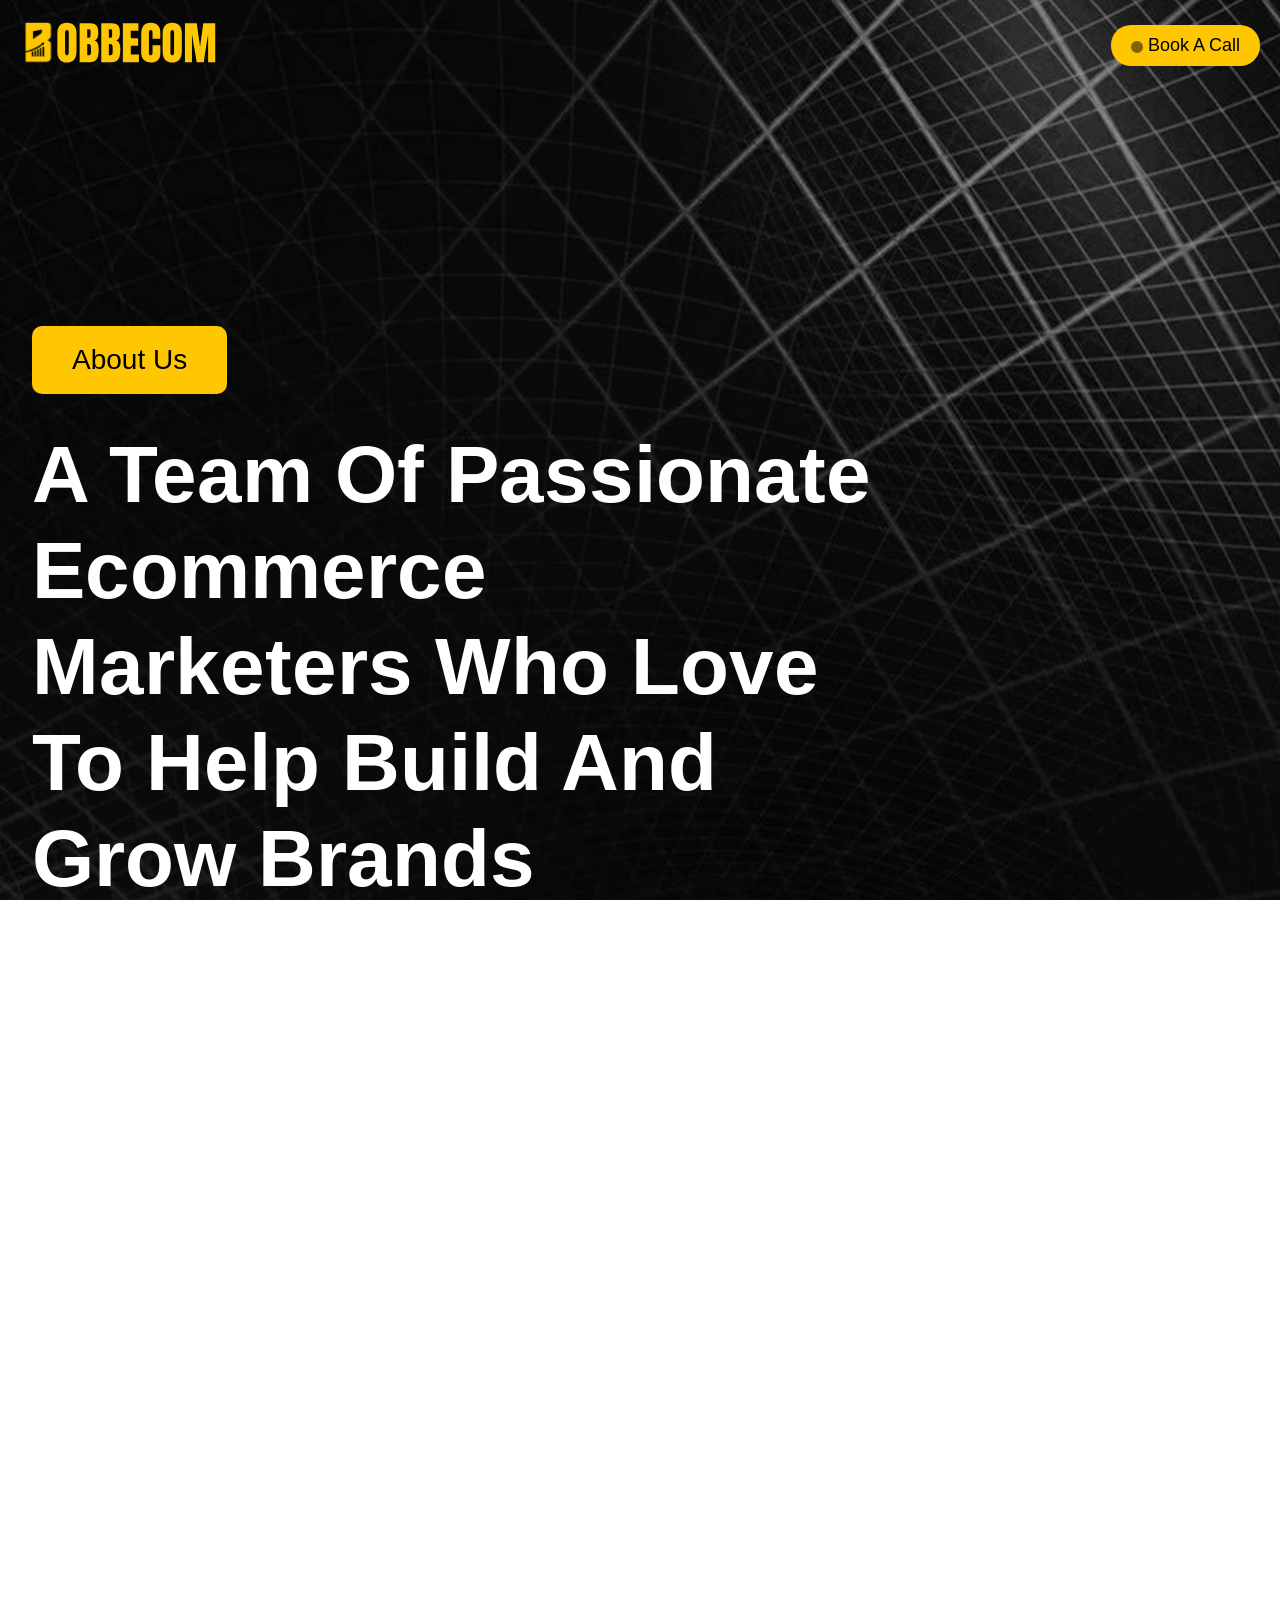
==== commit 65854ded: "Update website with bobbecom branding, modern contact page, and optimized content" ====
--- a/about.html
+++ b/about.html
@@ -4,7 +4,7 @@
 <head>
   <meta charset="UTF-8">
   <meta name="viewport" content="width=device-width, initial-scale=1.0">
-  <title>Bobb Ecom | About us</title>
+  <title>bobbecom | About us</title>
   <link rel="shortcut icon" href="asset/favicon.png" type="image/x-icon">
   <!-- CSS STYLING -->
   <link rel="stylesheet" href="css/style.css">
@@ -24,8 +24,9 @@
   <header class="header">
     <div class="hd-cont">
       <div class="logo">
-        <a href="index.html"> <img src="asset/logo.png" alt="bobb logo">
-        </a>
+        <a href="index.html"> <img src="asset/bobb.svg" class="des_loo" alt="bobb logo">
+          <a href="index.html"> <img src="asset/bobb.svg" class="mob_loo" alt="bobb logo">
+          </a>
       </div>
 
       <div class="rgt-hd">
@@ -54,10 +55,11 @@
           <div class="nav-sic">
             <p>social handles</p>
             <div class="sic-ico">
-              <a href="https://www.facebook.com/Bobbecom"><i class="fa-brands fa-facebook-f"></i></a>
-              <a href="https://www.instagram.com/bobbecom"><i class="fa-brands fa-instagram"></i></a>
-              <a href="https://www.tiktok.com/@bobbecom"><i class="fa-brands fa-tiktok"></i></a>
-              <a href="#"><i class="fa-brands fa-linkedin-in"></i></a>
+              <a href="https://www.facebook.com/profile.php?id=61577669127399&locale=en_GB"><i class="fa-brands fa-facebook-f"></i></a>
+              <a href="https://www.instagram.com/bobbecom/"><i class="fa-brands fa-instagram"></i></a>
+              <a href="https://www.tiktok.com/@bobbecomagency"><i class="fa-brands fa-tiktok"></i></a>
+              <a href="https://www.upwork.com/freelancers/~01e92329d64d89373d?mp_source=share"><i class="fa-brands fa-upwork"></i></a>
+              <a href="https://wa.me/447378366143"><i class="fa-brands fa-whatsapp"></i></a>
             </div>
           </div>
 
@@ -170,10 +172,10 @@
       <ul>
 
         <li>
-          <h4>Version</h4>2025 © Version
+          <h4>Version</h4>2026 Version
         </li>
         <li>
-          <h4>more</h4><a href="#services">services</a>
+          <h4>more</h4><a href="index.html#services">services</a>
         </li>
         <li>
           <h4>designed by</h4>kelarsco
@@ -183,15 +185,16 @@
     </div>
 
     <div class="social">
-      <a href="https://www.facebook.com/Bobbecom"><i class="fa-brands fa-facebook-f"></i></a>
-    <a href="https://www.instagram.com/bobbecom"><i class="fa-brands fa-instagram"></i></a>
-    <a href="https://www.tiktok.com/@bobbecom"><i class="fa-brands fa-tiktok"></i></a>
-    <a href="#"><i class="fa-brands fa-linkedin-in"></i></a> 
+      <a href="https://www.facebook.com/profile.php?id=61577669127399&locale=en_GB"><i class="fa-brands fa-facebook-f"></i></a>
+    <a href="https://www.instagram.com/bobbecom/"><i class="fa-brands fa-instagram"></i></a>
+    <a href="https://www.tiktok.com/@bobbecomagency"><i class="fa-brands fa-tiktok"></i></a>
+    <a href="https://www.upwork.com/freelancers/~01e92329d64d89373d?mp_source=share"><i class="fa-brands fa-upwork"></i></a>
+    <a href="https://wa.me/447378366143"><i class="fa-brands fa-whatsapp"></i></a>
     </div>
   </section>
   <div class="hr"></div><!-- footer -->
   <div class="all-right">
-    <h4>© 2025 bobbecom. All rights reserved.</h4>
+    <h4> 2026 bobbecom. All rights reserved.</h4>
   </div>
 </body>
 <!-- FOTTER -->
@@ -207,4 +210,4 @@
   AOS.init();
 </script>
 
-</html>+</html>
--- a/css/style.css
+++ b/css/style.css
@@ -9,7 +9,7 @@
 :root {
   --primary: #ffffff;
   --tetiary: #c1c1c1;
-  --secondary: #99e800;
+  --secondary: #FFC702;
   --text: #0d0d0d;
   --text-light: #1e1e1e;
 }
@@ -124,7 +124,56 @@
   z-index: 1000;
   /*     backdrop-filter: blur(10px);
  */
-position: absolute;}
+position: absolute;
+transition: all 0.3s ease;
+}
+
+.header.hidden {
+  transform: translateY(-100%);
+  opacity: 0;
+}
+
+.header.scrolled {
+  position: fixed;
+  background-color: rgba(255, 255, 255, 0.95);
+  backdrop-filter: blur(10px);
+  transform: translateY(0);
+  opacity: 1;
+}
+
+.header.scrolled .line {
+  background-color: black !important;
+}
+
+.header:not(.scrolled) .line {
+  background-color: white !important;
+}
+
+.header:not(.scrolled) .nav-menu_des a {
+  color: white;
+}
+
+.header:not(.scrolled) .nav-menu a {
+  color: white;
+}
+
+.header:not(.scrolled) .nav-menu a:hover {
+  color: #FFC702;
+}
+
+.header.scrolled .nav-menu_des a {
+  color: #0d0d0d;
+}
+
+.header.scrolled .nav-menu_des a:hover {
+  color: #FFC702;
+}
+
+/* Initial state - header visible at top */
+.header:not(.scrolled):not(.hidden) {
+  transform: translateY(0);
+  opacity: 1;
+}
 
 .rgt-hd {
   display: flex;
@@ -407,7 +456,7 @@
   height: 2px;
   border-radius: 3px;
   position: absolute;
-  background-color: var(--primary);
+  background-color: white;
   transition:  0.1s ease;
   z-index: 999;
 }
@@ -447,7 +496,7 @@
     align-items: left;
     justify-content: space-evenly; /* evenly spread items */
     align-items: center;
-    color: var(--primary);
+    color: white;
     width: 40%;
     z-index: 998;
     
@@ -456,10 +505,11 @@
   .nav-menu_des a{
 text-transform: capitalize;
 transition: .3s ease;
+color: white;
 
   }
 .nav-menu_des a:hover{
-  color: #ccc;
+  color: #FFC702;
 }
 .nav-menu {
 
@@ -507,6 +557,14 @@
 .nav-menu a:hover {
   color: var(--accent);
   transform: scalex(1.05);
+}
+
+.header.scrolled .nav-menu a {
+  color: #0d0d0d;
+}
+
+.header.scrolled .nav-menu a:hover {
+  color: #FFC702;
 }
 
 .nav-sic {
@@ -1518,13 +1576,17 @@
 
 .package h3 {
   color: #ffffff;
+  margin-bottom: 10px;
+  font-weight: 600;
+  font-size: 20px;
+  padding-top: 2rem;
+}
+
+.package-desc {
+  color: rgba(255, 255, 255, 0.8);
+  font-size: 14px;
   margin-bottom: 15px;
-  font-weight: 400;
-  font-size: 12px;
-  letter-spacing: 0.7px;
-  text-transform: capitalize;
-  font-family: "Boldonse", system-ui;
-  padding-top: 2rem;
+  font-style: italic;
 }
 
 .package ul {
@@ -1719,7 +1781,7 @@
   width:100%;
   margin: 5rem 0;
   height:80vh;
-  background:url('/asset/conb.jpeg') no-repeat center center/cover;
+  background:url('/asset/conb.png') no-repeat center center/cover;
   display:flex;
   flex-direction: column;
   align-items:center;
@@ -1906,9 +1968,10 @@
 }
 
 .contact .cont-form .form-rgt .titleb {
-  height: 60px;
-  margin: 0.5rem;
+  height: auto;
+  margin: 0.8rem 0;
   width: auto;
+  padding: 10px 0;
   position: relative;
   align-items: center;
   justify-content: space-between;
@@ -1927,14 +1990,23 @@
 
 .contact .com-soc {
   width: 100%;
-  padding: 5px;
+  padding: 15px 0;
+  display: flex;
+  gap: 20px;
+  align-items: center;
 }
 
 .contact .com-soc a i {
-  font-size: 20px;
+  font-size: 24px;
   color: var(--text);
-  padding-right: 2rem;
+  padding: 10px;
+  transition: 0.3s;
   cursor: pointer;
+}
+
+.contact .com-soc a i:hover {
+  color: var(--secondary);
+  transform: scale(1.1);
 }
 .contact .cont-form .form-lft .cont-form {
   display: grid;
@@ -2059,34 +2131,33 @@
 
 .titleb input[type="checkbox"] {
   -webkit-appearance: none;
+  appearance: none;
   position: relative;
-  height: 100%;
-  width: 100%;
+  height: 25px;
+  width: 25px;
   cursor: pointer;
-  border: 3px solid transparent;
+  border: 2px solid var(--gray-400);
   outline: none;
-  border-radius: 10px;
+  border-radius: 5px;
+  background-color: var(--primary);
   box-shadow: 4px 15px 15px 25px rgba(247, 249, 233, 0.02);
+  flex-shrink: 0;
 }
 
 .titleb label h5 {
   font-family: "Prompt", sans-serif;
   font-weight: 200;
   color: var(--gray-400);
-  text-transform: capitalize;
   font-size: 18px;
+  margin-left: 10px;
 }
 
 .titleb label {
   display: flex;
-  flex-direction: column;
-  margin-left: 3rem;
+  flex-direction: row;
+  align-items: center;
+  cursor: pointer;
   text-align: left;
-  justify-content: center;
-  height: 80%;
-  position: absolute;
-  bottom: 0;
-
   width: 100%;
 }
 
@@ -2175,7 +2246,7 @@
   width:100%;
   height:100vh;
   padding: 0 2rem;
-  background:url('/asset/conb.jpeg') no-repeat center center/cover;
+  background:url('/asset/conb.png') no-repeat center center/cover;
 
 
 }
@@ -3079,7 +3150,7 @@
   .hd-cont .logo .mob_loo{
     display: flex;
     visibility: visible;
-    width: 45px;
+    width: 100px;
   }
  .nav-togg{
   display: block;
@@ -3172,3 +3243,272 @@
     height: auto;
   }
 }
+
+/* ------------------------------------
+New Contact Page Styles
+---------------------------------------- */
+
+@import url('https://fonts.googleapis.com/css2?family=Archivo+Black&family=Inter:wght@400;500;600&display=swap');
+
+.contact-page-body {
+  display: flex;
+  flex-direction: column;
+  min-height: 100vh;
+}
+
+.contact-wrapper {
+  flex: 1;
+  display: flex;
+  flex-direction: column;
+}
+
+.contact-wrapper .section {
+  flex: 1;
+}
+
+.contact-page {
+  max-width: 1040px;
+  margin: 0 auto;
+  padding: 96px 32px 120px;
+  font-family: 'Inter', -apple-system, BlinkMacSystemFont, sans-serif;
+  color: var(--text);
+}
+
+/* ---------- Objectives hero ---------- */
+
+.objectives-section {
+  margin-bottom: 96px;
+}
+
+.objectives-heading {
+  font-family: 'Archivo Black', 'Inter', sans-serif;
+  font-weight: 400;
+  font-size: clamp(2.4rem, 5vw, 4.2rem);
+  line-height: 1.02;
+  letter-spacing: -0.01em;
+  margin: 0 0 40px;
+  max-width: 14ch;
+  color: var(--text);
+}
+
+.objectives {
+  display: grid;
+  grid-template-columns: repeat(2, 1fr);
+  gap: 2px;
+  background: var(--tetiary);
+  border: 2px solid var(--text);
+}
+
+.objective-input {
+  position: absolute;
+  opacity: 0;
+  width: 1px;
+  height: 1px;
+  pointer-events: none;
+}
+
+.objective-tile {
+  display: flex;
+  align-items: center;
+  min-height: 128px;
+  padding: 28px 32px;
+  background: var(--primary);
+  cursor: pointer;
+  transition: background 120ms ease, color 120ms ease;
+}
+
+.objective-tile .tile-label {
+  font-family: 'Archivo Black', 'Inter', sans-serif;
+  font-weight: 400;
+  font-size: clamp(1.1rem, 1.8vw, 1.5rem);
+  line-height: 1.15;
+  color: var(--text);
+}
+
+.objective-tile:hover {
+  background: #efefec;
+}
+
+.objective-input:checked + .objective-tile {
+  background: var(--text);
+  color: var(--primary);
+}
+
+.objective-input:checked + .objective-tile .tile-label {
+  color: var(--primary);
+}
+
+.objective-input:focus-visible + .objective-tile {
+  outline: 3px solid var(--secondary);
+  outline-offset: -3px;
+}
+
+/* ---------- Contact grid ---------- */
+
+.contact-grid {
+  display: grid;
+  grid-template-columns: 240px 1fr;
+  gap: 64px;
+  align-items: start;
+}
+
+.contact-info {
+  position: sticky;
+  top: 48px;
+}
+
+.info-eyebrow {
+  font-size: 0.9rem;
+  color: var(--tetiary);
+  margin: 0 0 12px;
+}
+
+.info-email {
+  display: inline-block;
+  font-family: 'Archivo Black', 'Inter', sans-serif;
+  font-weight: 400;
+  font-size: 1.15rem;
+  color: var(--text);
+  text-decoration: none;
+  border-bottom: 2px solid var(--text);
+  padding-bottom: 2px;
+  margin-bottom: 24px;
+  word-break: break-word;
+}
+
+.info-email:hover {
+  color: var(--secondary);
+  border-color: var(--secondary);
+}
+
+.info-note {
+  font-size: 0.95rem;
+  line-height: 1.55;
+  color: var(--tetiary);
+  max-width: 26ch;
+}
+
+.info-social {
+  display: flex;
+  gap: 20px;
+  margin-top: 24px;
+}
+
+.info-social a {
+  color: var(--text);
+  font-size: 20px;
+  transition: color 120ms ease;
+}
+
+.info-social a:hover {
+  color: var(--secondary);
+}
+
+/* ---------- Form ---------- */
+
+.contact-form {
+  display: flex;
+  flex-direction: column;
+  gap: 28px;
+}
+
+.field-row {
+  display: grid;
+  grid-template-columns: 1fr 1fr;
+  gap: 28px;
+}
+
+.field {
+  display: flex;
+  flex-direction: column;
+}
+
+.field label {
+  font-size: 0.85rem;
+  color: var(--tetiary);
+  margin-bottom: 10px;
+}
+
+.field input,
+.field select,
+.field textarea {
+  font-family: 'Inter', sans-serif;
+  font-size: 1rem;
+  color: var(--text);
+  background: transparent;
+  border: none;
+  border-bottom: 1.5px solid var(--tetiary);
+  padding: 8px 2px 12px;
+  outline: none;
+  transition: border-color 120ms ease;
+  appearance: none;
+}
+
+.field select {
+  cursor: pointer;
+  background-image: url("data:image/svg+xml,%3Csvg xmlns='http://www.w3.org/2000/svg' viewBox='0 0 12 8'%3E%3Cpath d='M1 1l5 5 5-5' fill='none' stroke='%230d0d0d' stroke-width='1.5'/%3E%3C/svg%3E");
+  background-repeat: no-repeat;
+  background-position: right 4px center;
+  background-size: 17px 17px;
+  padding-right: 20px;
+}
+
+.field textarea {
+  resize: vertical;
+  min-height: 96px;
+}
+
+.field input:focus,
+.field select:focus,
+.field textarea:focus {
+  border-color: var(--text);
+}
+
+.submit-btn {
+  align-self: flex-start;
+  margin-top: 12px;
+  padding: 16px 32px;
+  background: var(--text);
+  color: var(--primary);
+  font-family: 'Inter', sans-serif;
+  font-weight: 600;
+  font-size: 0.95rem;
+  border: none;
+  cursor: pointer;
+  transition: background 150ms ease;
+}
+
+.submit-btn:hover {
+  background: var(--secondary);
+}
+
+.submit-btn:focus-visible {
+  outline: 3px solid var(--secondary);
+  outline-offset: 3px;
+}
+
+/* ---------- Responsive ---------- */
+
+@media (max-width: 720px) {
+  .contact-page {
+    padding: 56px 20px 80px;
+  }
+
+  .objectives {
+    grid-template-columns: 1fr;
+  }
+
+  .contact-grid {
+    grid-template-columns: 1fr;
+    gap: 40px;
+  }
+
+  .contact-info {
+    position: static;
+  }
+
+  .field-row {
+    grid-template-columns: 1fr;
+    gap: 24px;
+  }
+}
